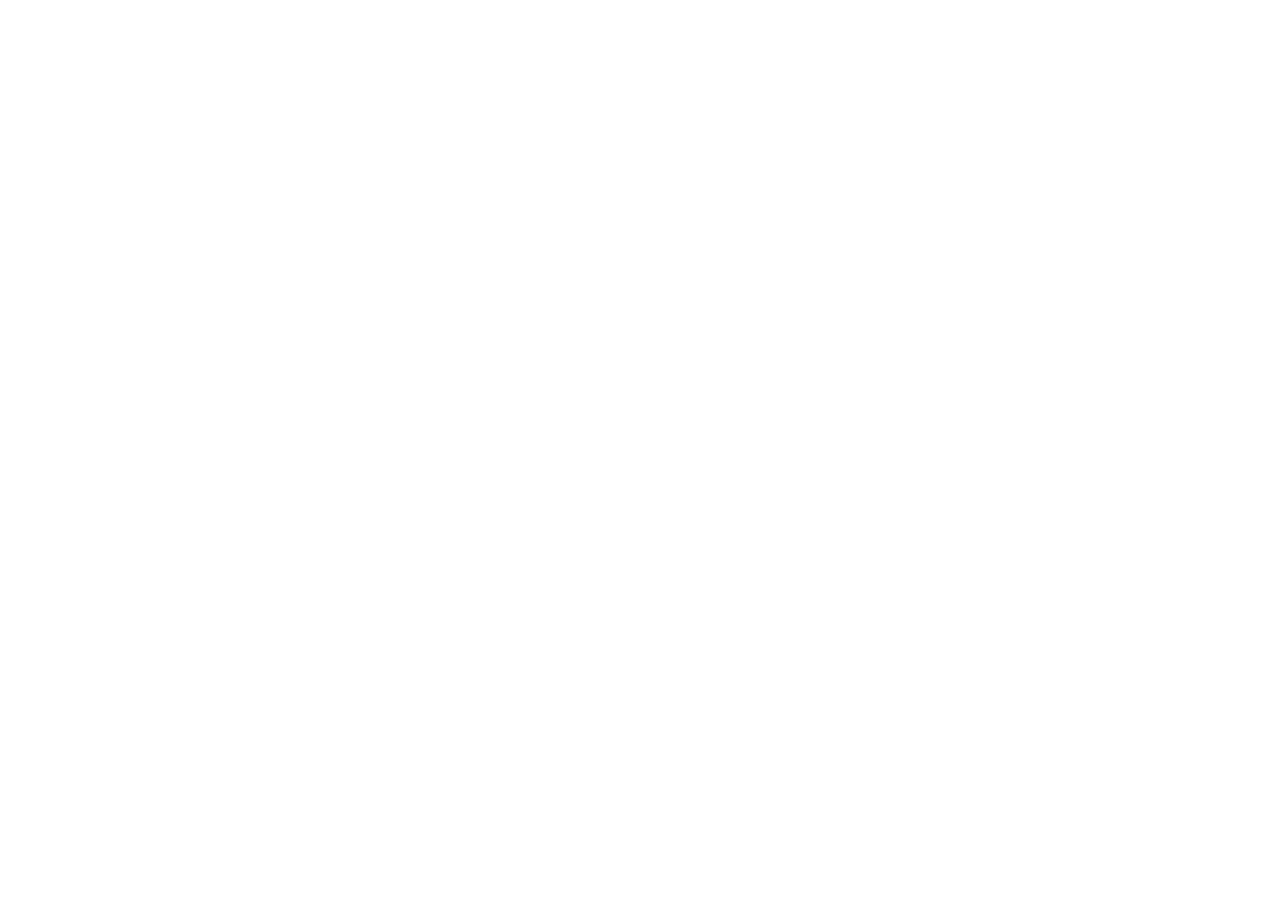
==== preview.html @ cbfb9190 "Add files via upload" ====
<!DOCTYPE html>
<html lang="en">
<head>
    <meta charset="UTF-8">
    <meta name="viewport" content="width=device-width, initial-scale=1.0">
    <title>Clementsvale Oasis - Preview</title>
    <style>
@import url('https://fonts.googleapis.com/css2?family=Playfair+Display:wght@700&family=Poppins:wght@400;600&display=swap');

/* Bold Orange-Pink Pop Art with Sophisticated Polish */
:root {
    --pop
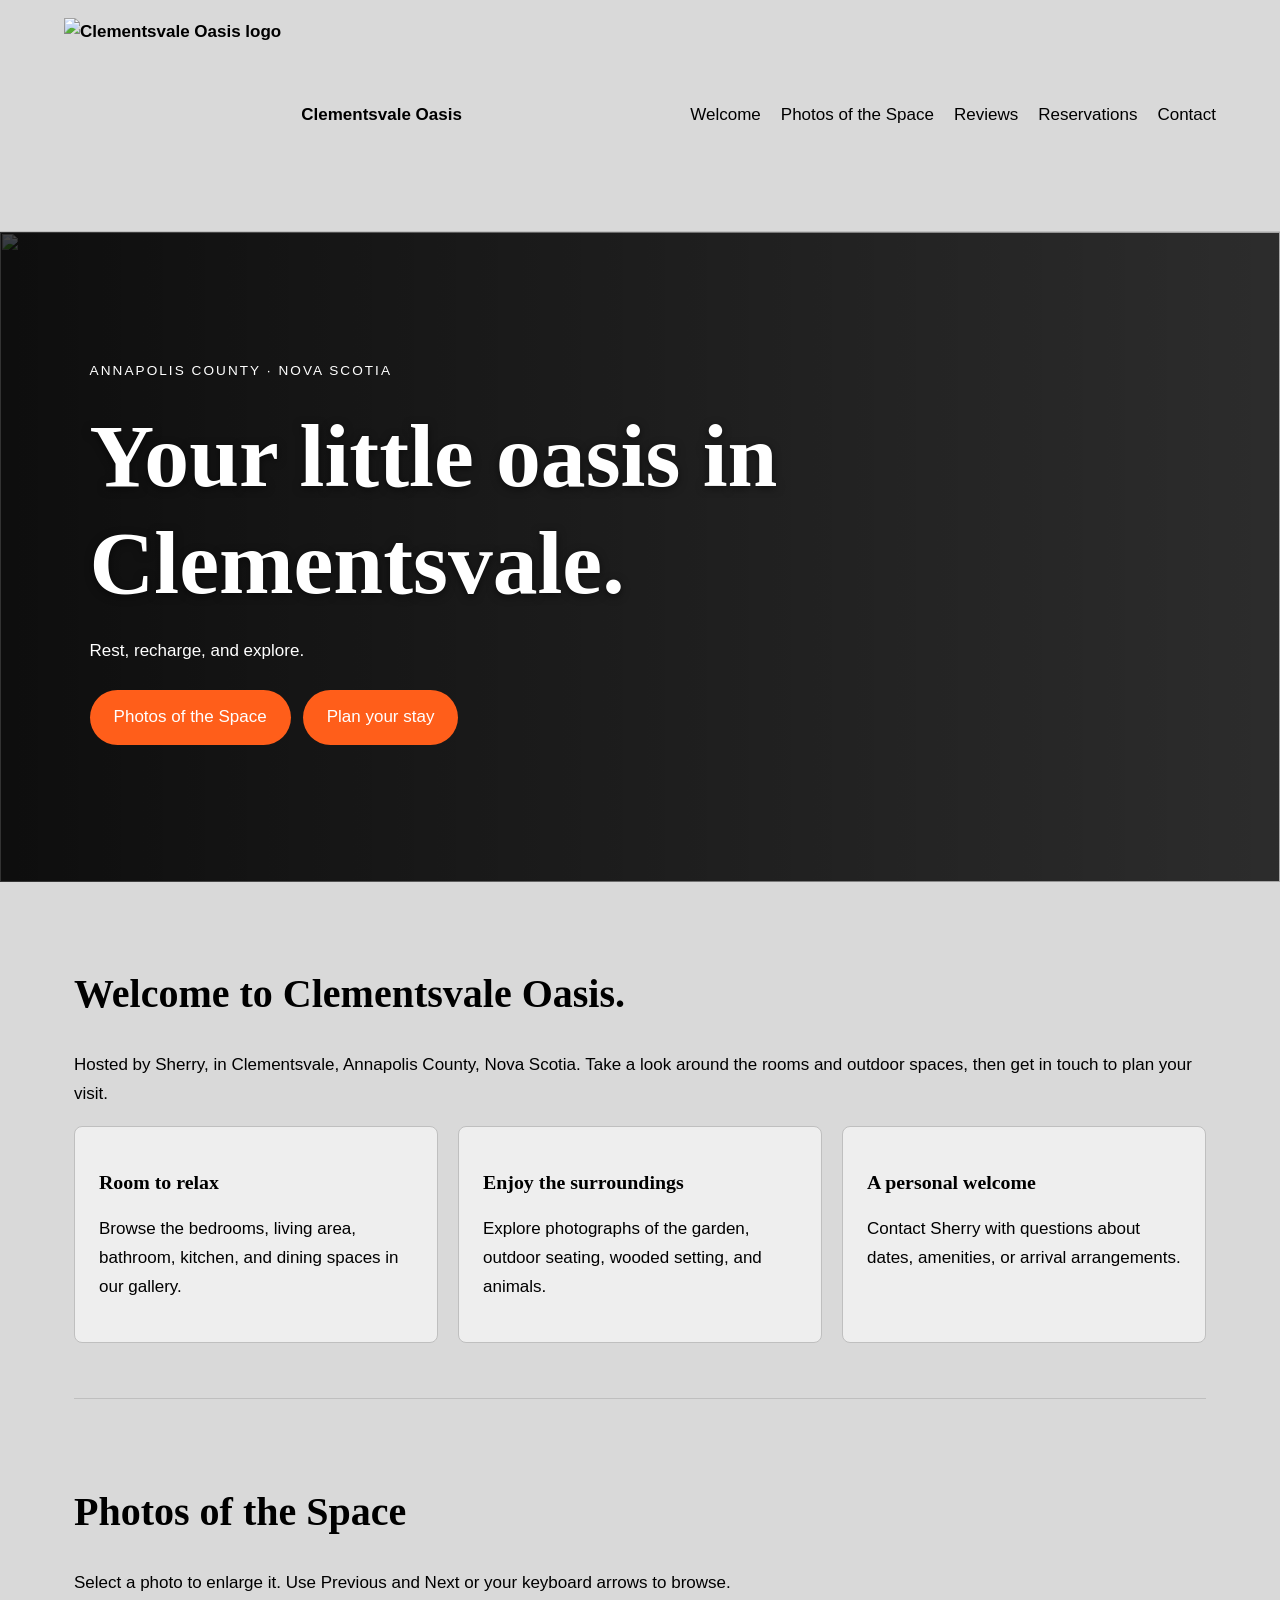
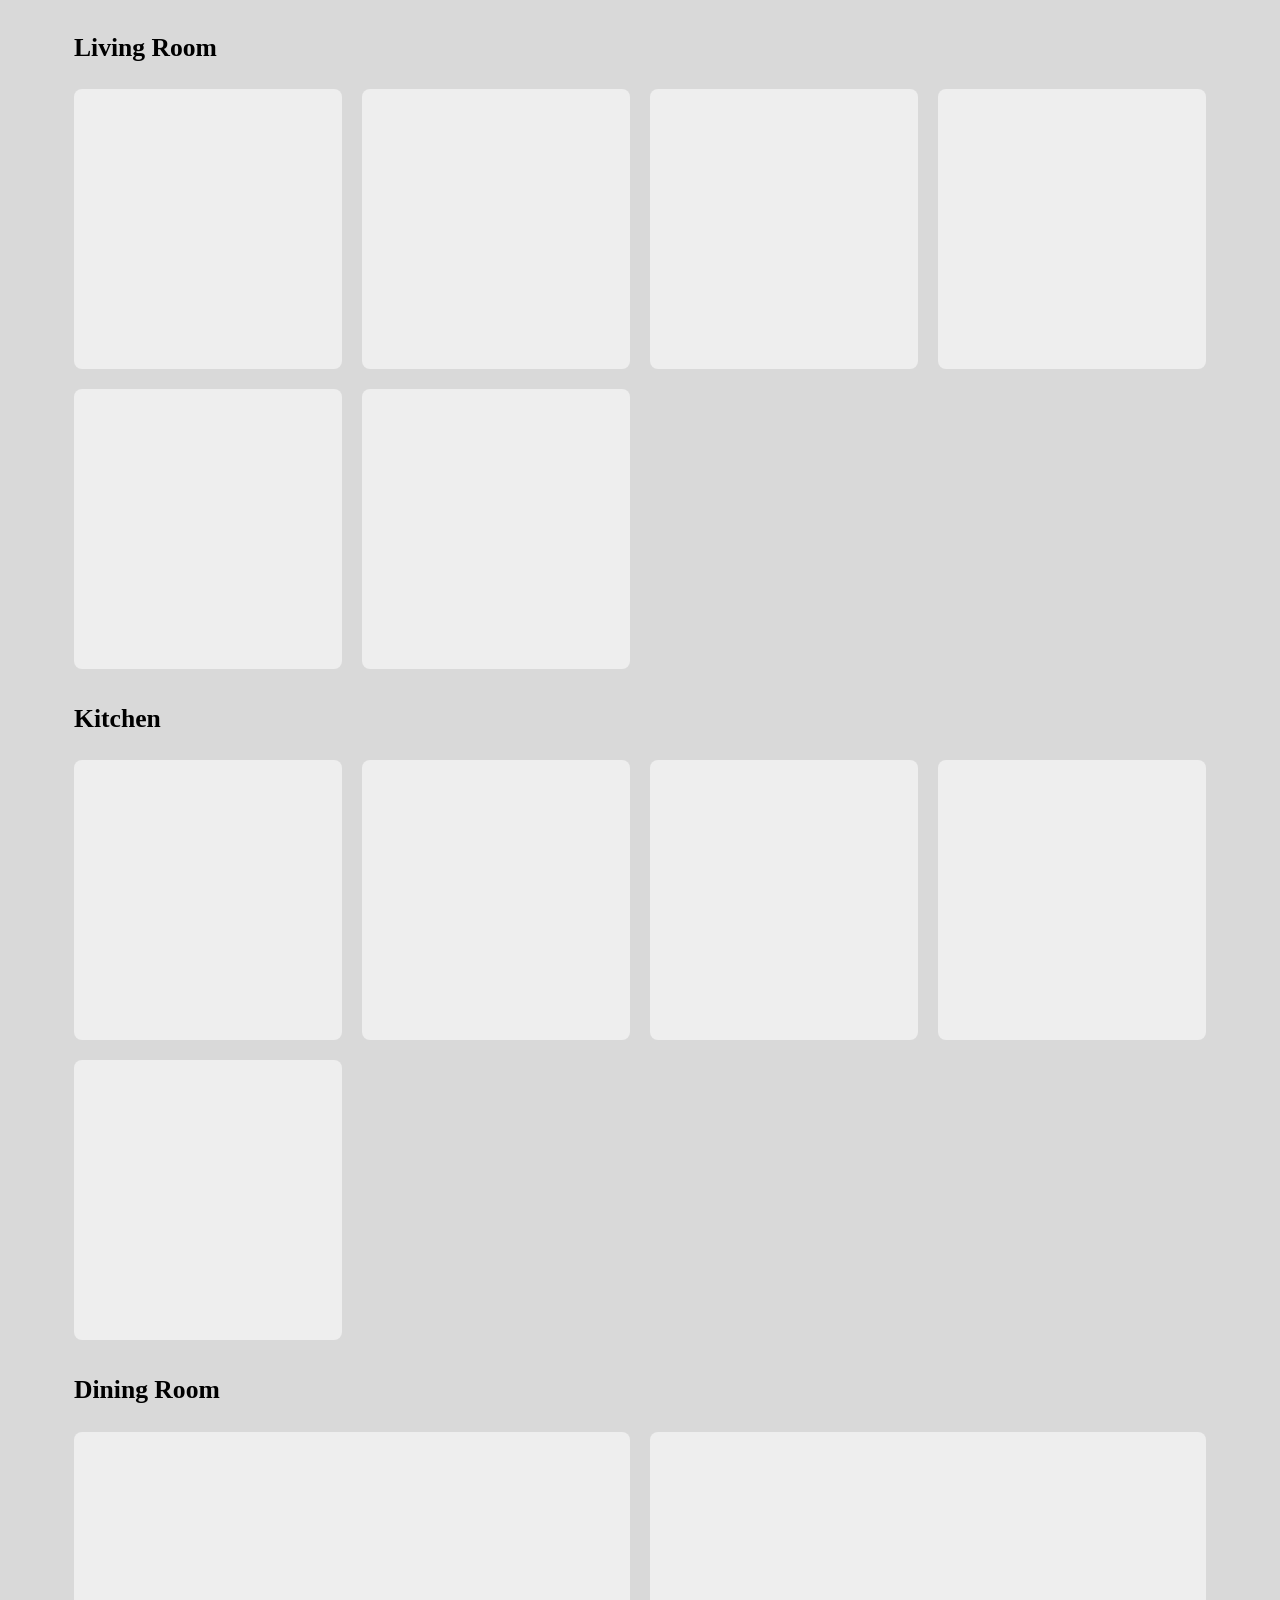
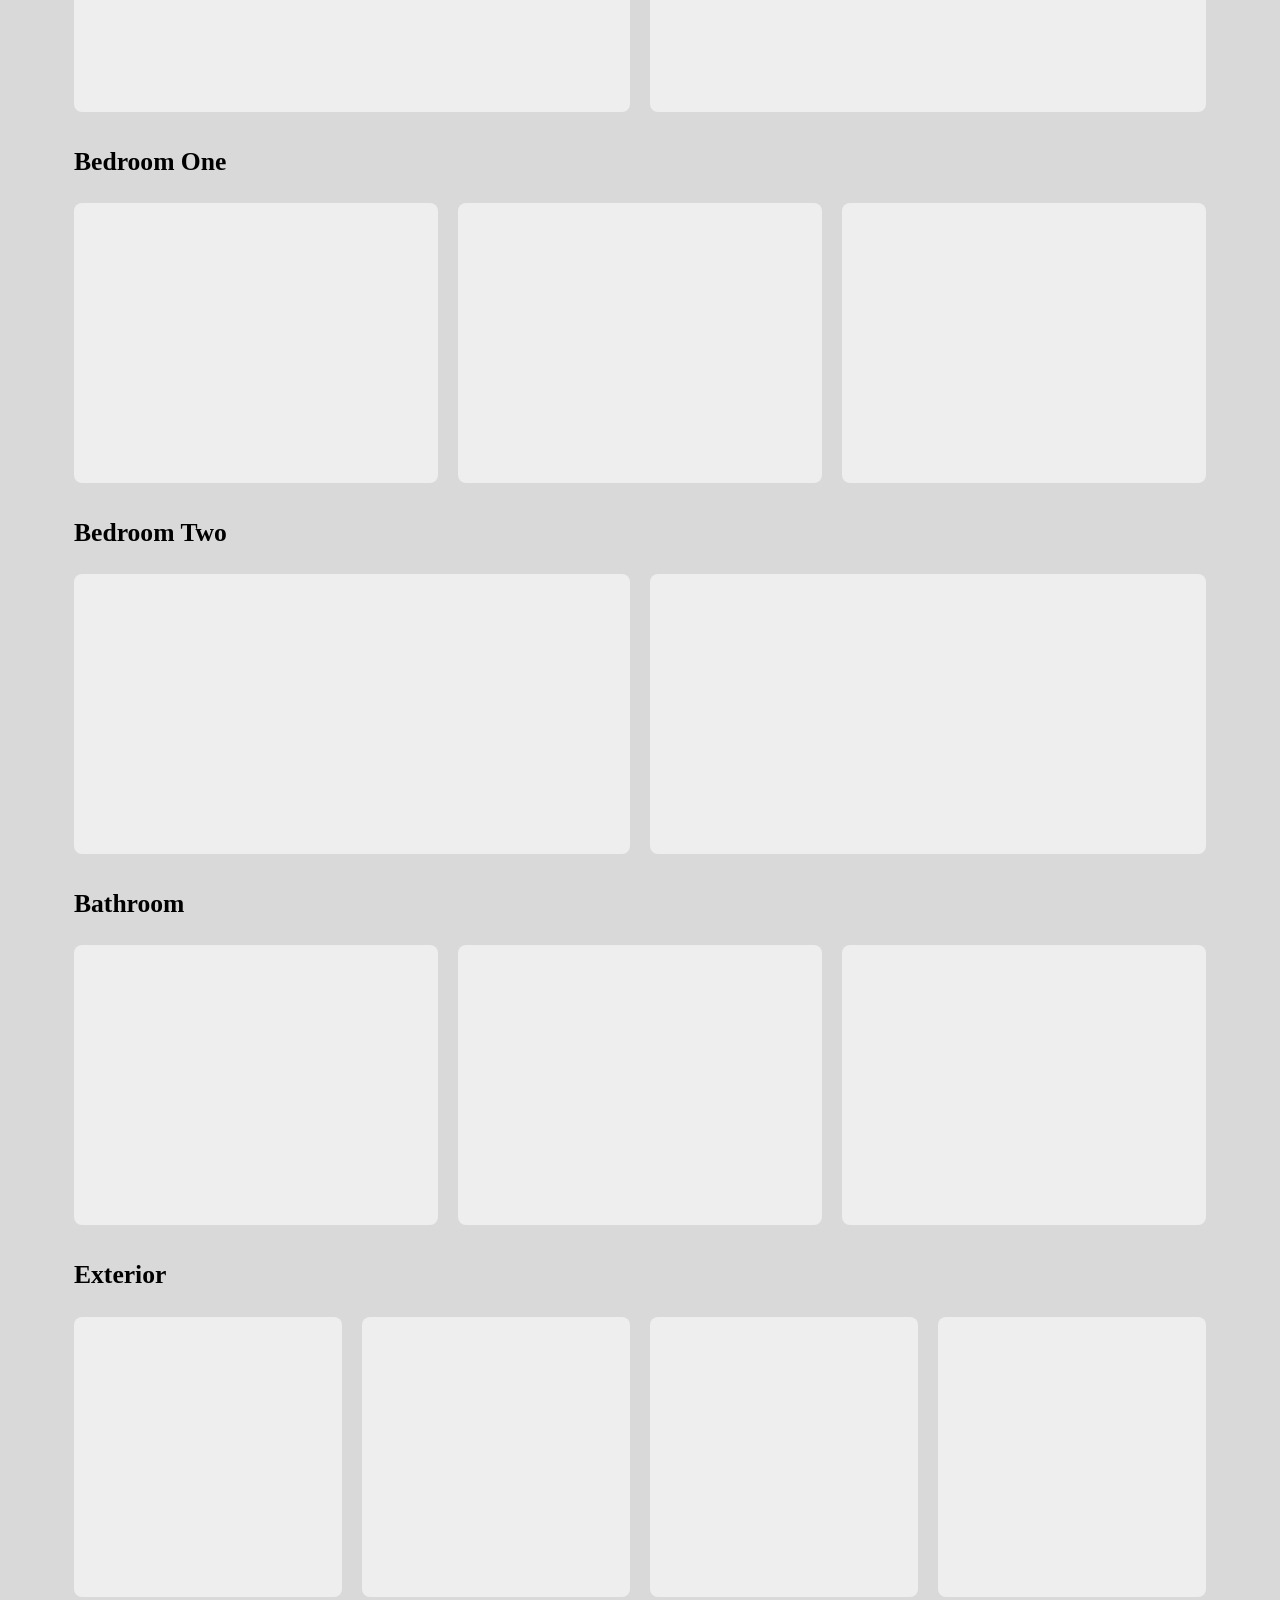
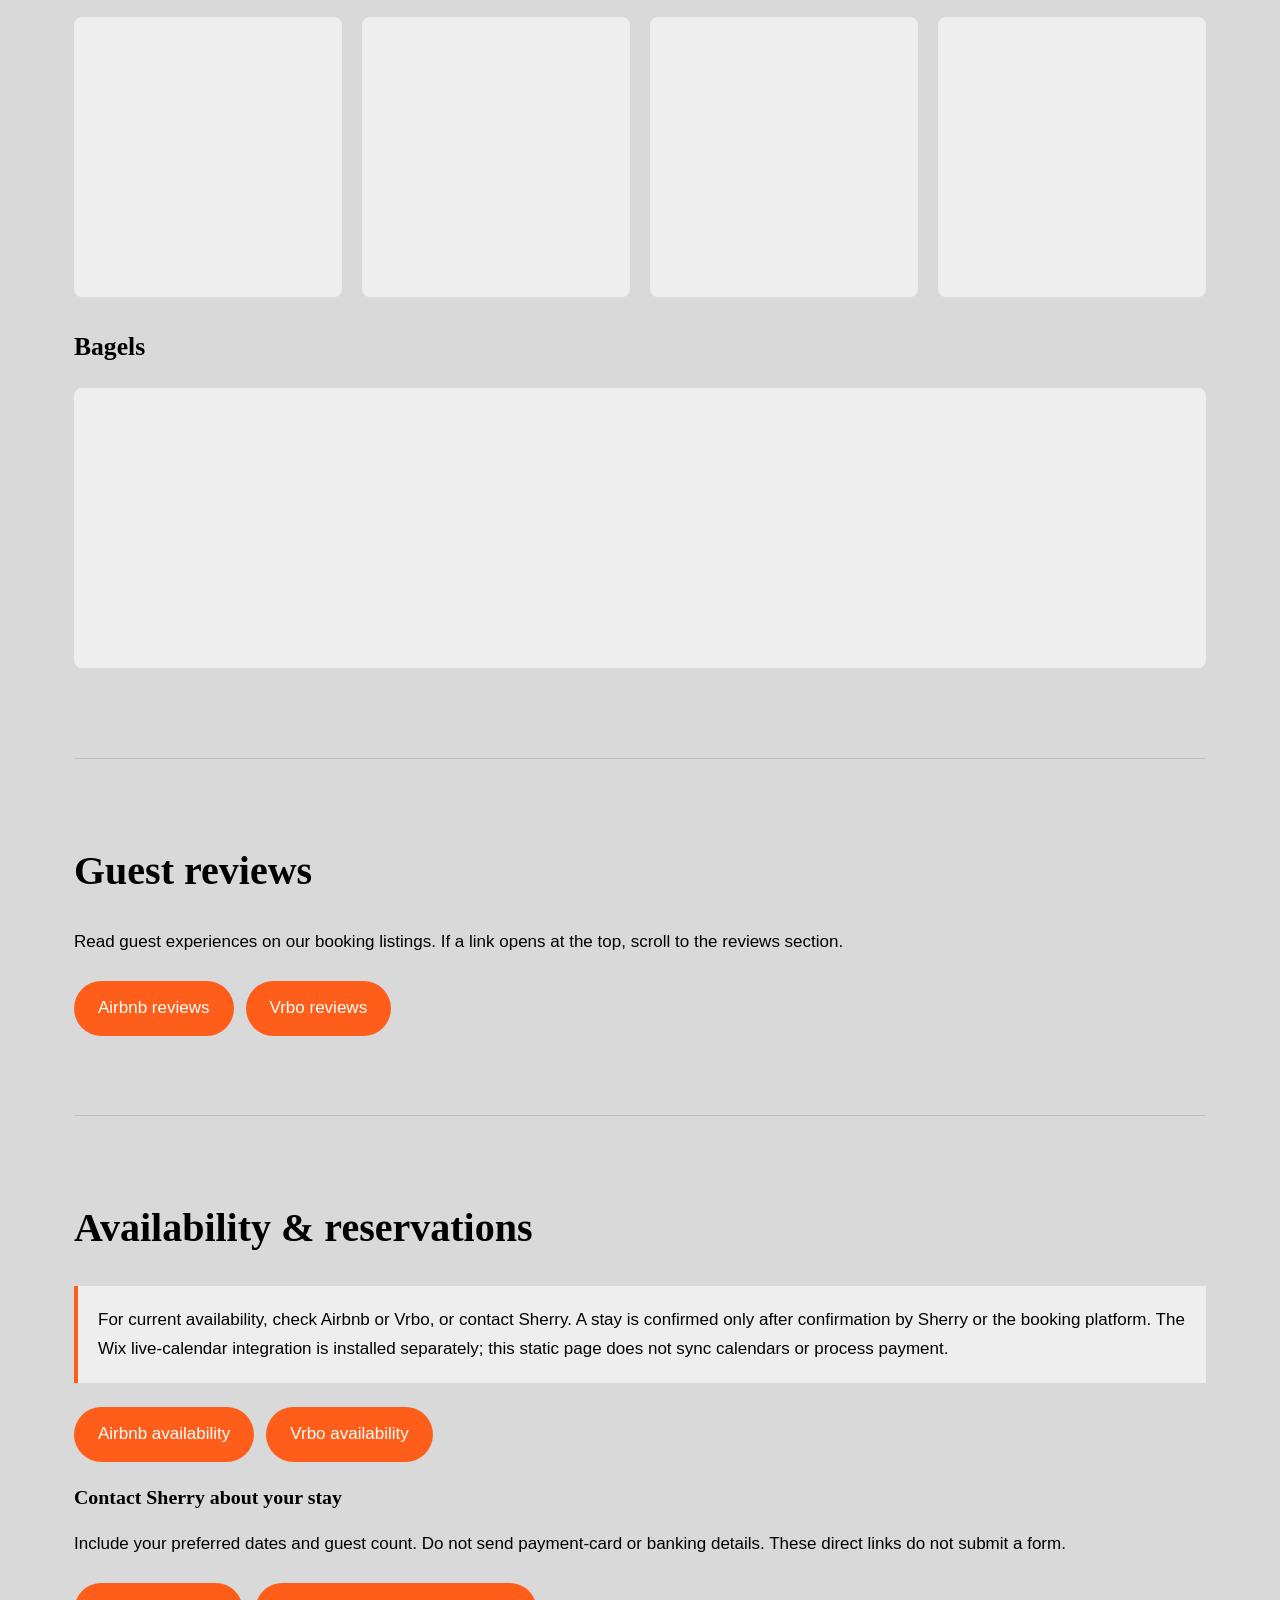
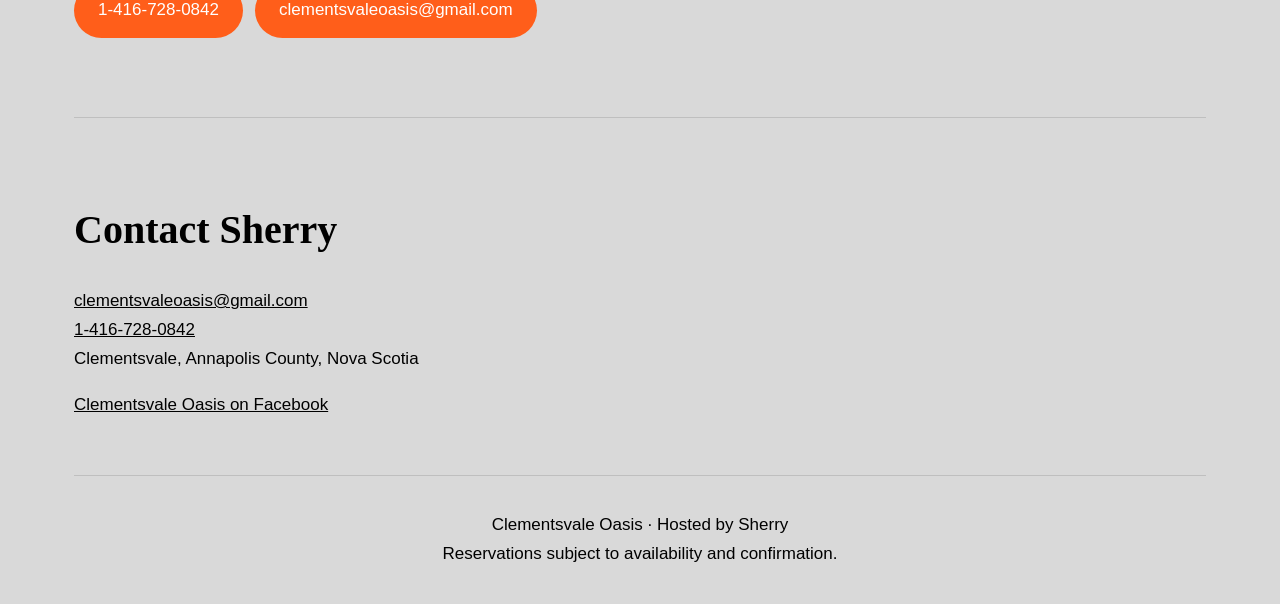
==== commit faa90a45: "Replace website source and add Wix availability calendar integration" ====
--- a/preview.html
+++ b/preview.html
@@ -1,12 +1 @@
-<!DOCTYPE html>
-<html lang="en">
-<head>
-    <meta charset="UTF-8">
-    <meta name="viewport" content="width=device-width, initial-scale=1.0">
-    <title>Clementsvale Oasis - Preview</title>
-    <style>
-@import url('https://fonts.googleapis.com/css2?family=Playfair+Display:wght@700&family=Poppins:wght@400;600&display=swap');
-
-/* Bold Orange-Pink Pop Art with Sophisticated Polish */
-:root {
-    --pop
+<!doctype html><html lang="en"><head><meta charset="utf-8"><meta http-equiv="refresh" content="0;url=index.html"><title>Clementsvale Oasis</title></head><body><a href="index.html">Open the updated Clementsvale Oasis website</a></body></html>
